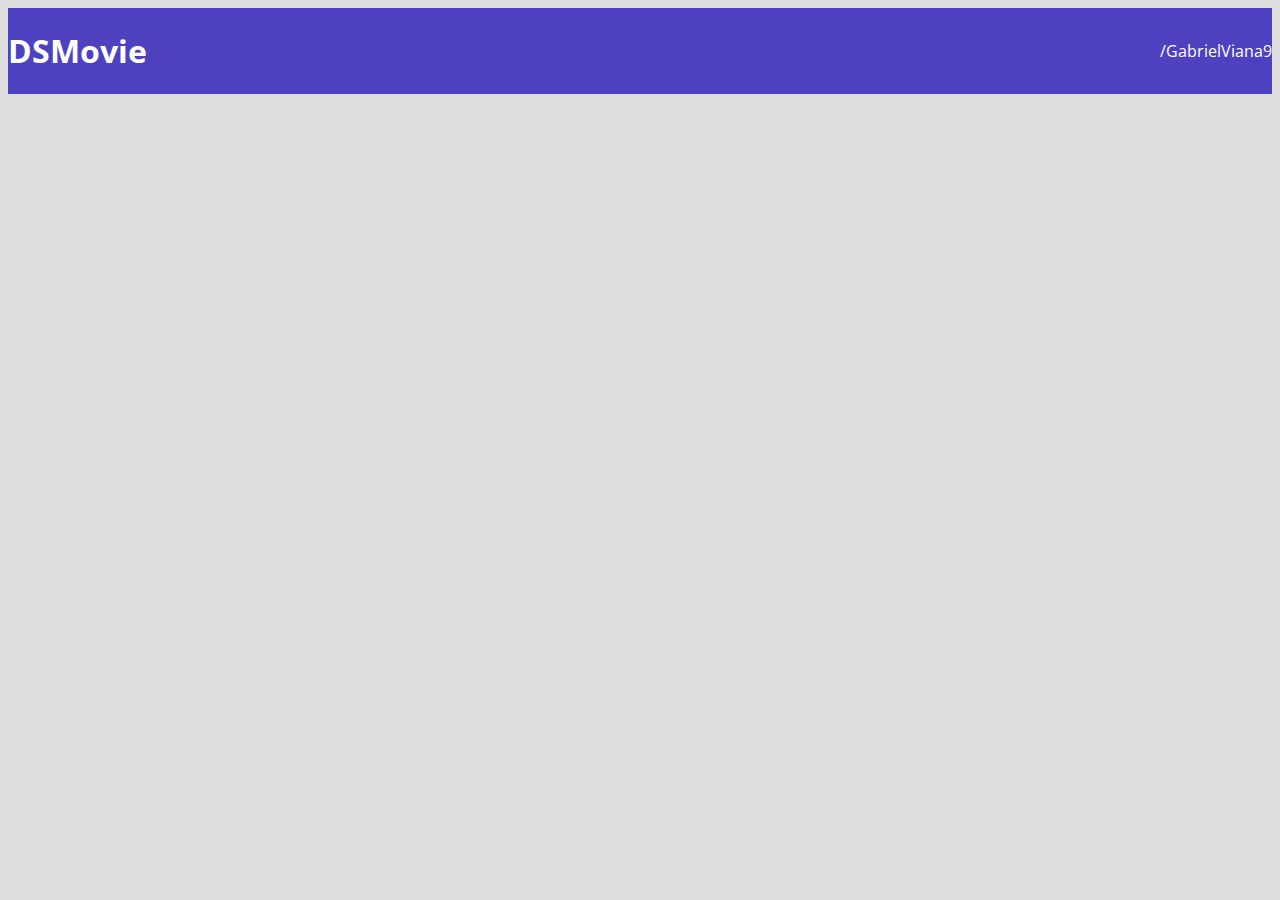
==== index.html @ 5b1299cb "Barra superior part. 1" ====
<!DOCTYPE html>
<html lang="en">
<head>
    <meta charset="UTF-8">
    <meta http-equiv="X-UA-Compatible" content="IE=edge">
    <meta name="viewport" content="width=device-width, initial-scale=1.0">

    <title>Projeto DSMovie</title>

    <link href="https://cdn.jsdelivr.net/npm/bootstrap@5.1.3/dist/css/bootstrap.min.css" rel="stylesheet" integrity="sha384-1BmE4kWBq78iYhFldvKuhfTAU6auU8tT94WrHftjDbrCEXSU1oBoqyl2QvZ6jIW3" crossorigin="anonymous">

    <link rel="stylesheet" href="css/styles.css">

</head>

<body>
    <header> 
        <nav class="container">
            <h1>DSMovie</h1>
            <a href="https://github.com/GabrielViana9">/GabrielViana9</a>
        </nav>
    </header>
</body>

</html>
---- css/styles.css ----
@import url('https://fonts.googleapis.com/css2?family=Open+Sans:wght@400;700&display=swap');

* {
    box-sizing: border-box;
    font-family: "Open Sans", sans-serif;
}

html, body {
    background-color: #DDD;
}

header {
    background-color: #4D41C0;
    color: white;
}

nav {
    display: flex;
    align-items: center;
    justify-content: space-between;
}

a, a:hover {
    text-decoration: none;
    color: unset;
}
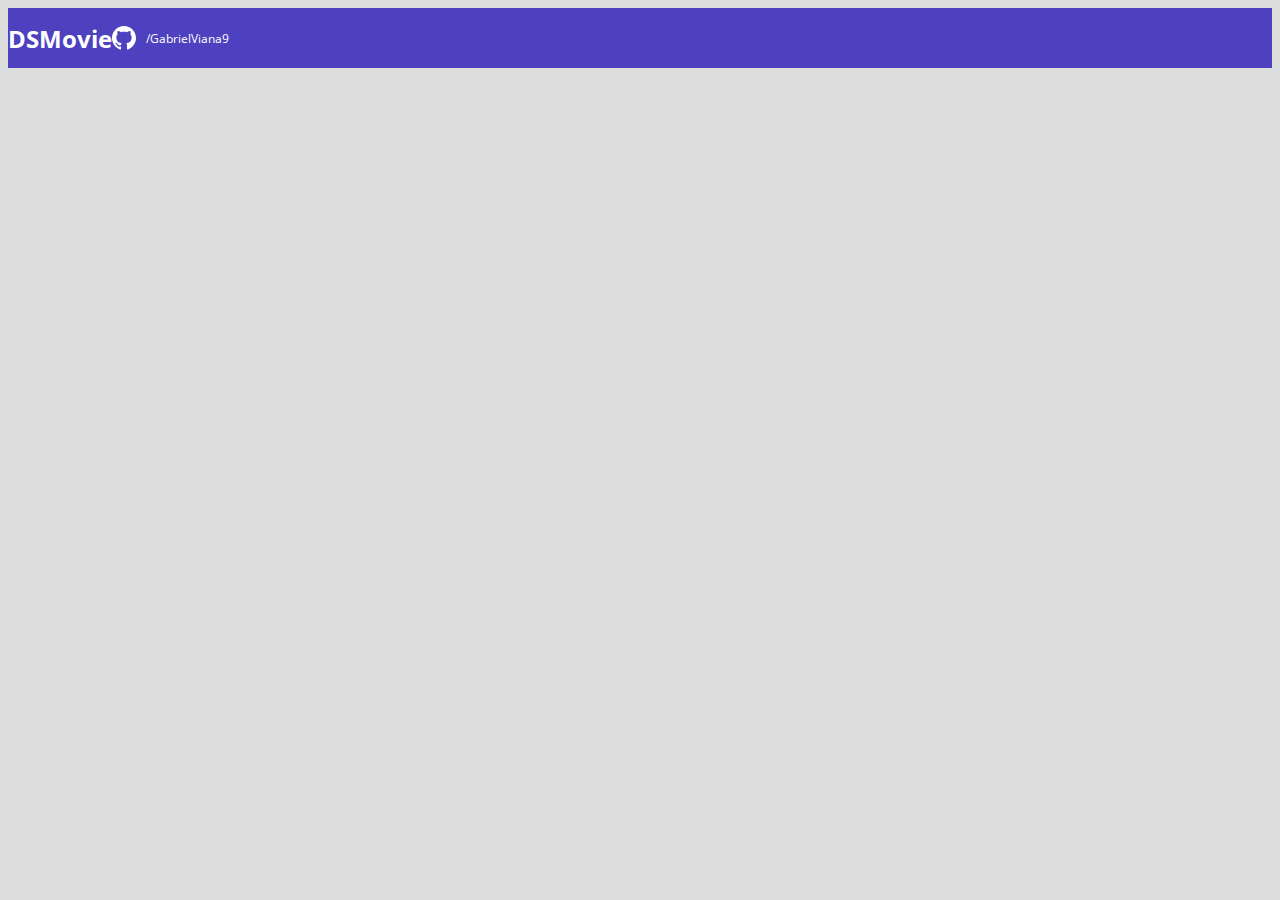
==== commit 288320b2: "Barra Superior part.2" ====
--- a/index.html
+++ b/index.html
@@ -17,7 +17,12 @@
     <header> 
         <nav class="container">
             <h1>DSMovie</h1>
+            
+            <div class="dsmovie-contact-container">
+            <img src="img/github.svg" alt="Github">
             <a href="https://github.com/GabrielViana9">/GabrielViana9</a>
+            </div>
+
         </nav>
     </header>
 </body>
--- a/css/styles.css
+++ b/css/styles.css
@@ -1,17 +1,30 @@
 @import url('https://fonts.googleapis.com/css2?family=Open+Sans:wght@400;700&display=swap');
+
+:root {
+    --bg-gray: #ddd;
+    --color-primary: #4D41C0;
+    --white: #fff;
+}
 
 * {
     box-sizing: border-box;
     font-family: "Open Sans", sans-serif;
 }
 
+h1, h2, h3, h4, h5, h6 {
+    margin: 0;
+}
+
 html, body {
-    background-color: #DDD;
+    background-color: var(--bg-gray);
 }
 
 header {
-    background-color: #4D41C0;
-    color: white;
+    background-color: var(--color-primary);
+    color: var(--white);
+    height: 60px;
+    display: flex;
+    align-items: center;
 }
 
 nav {
@@ -20,7 +33,26 @@
     justify-content: space-between;
 }
 
+nav h1 {
+    font-size: 24px;
+    font-weight: 700;
+}
+
+nav a {
+    font-size: 12px;
+    font-weight: 400;
+}
+
 a, a:hover {
     text-decoration: none;
     color: unset;
+}
+
+.dsmovie-contact-container {
+    display: flex;
+    align-items: center;
+}
+
+.dsmovie-contact-container img {
+    margin-right: 10px;
 }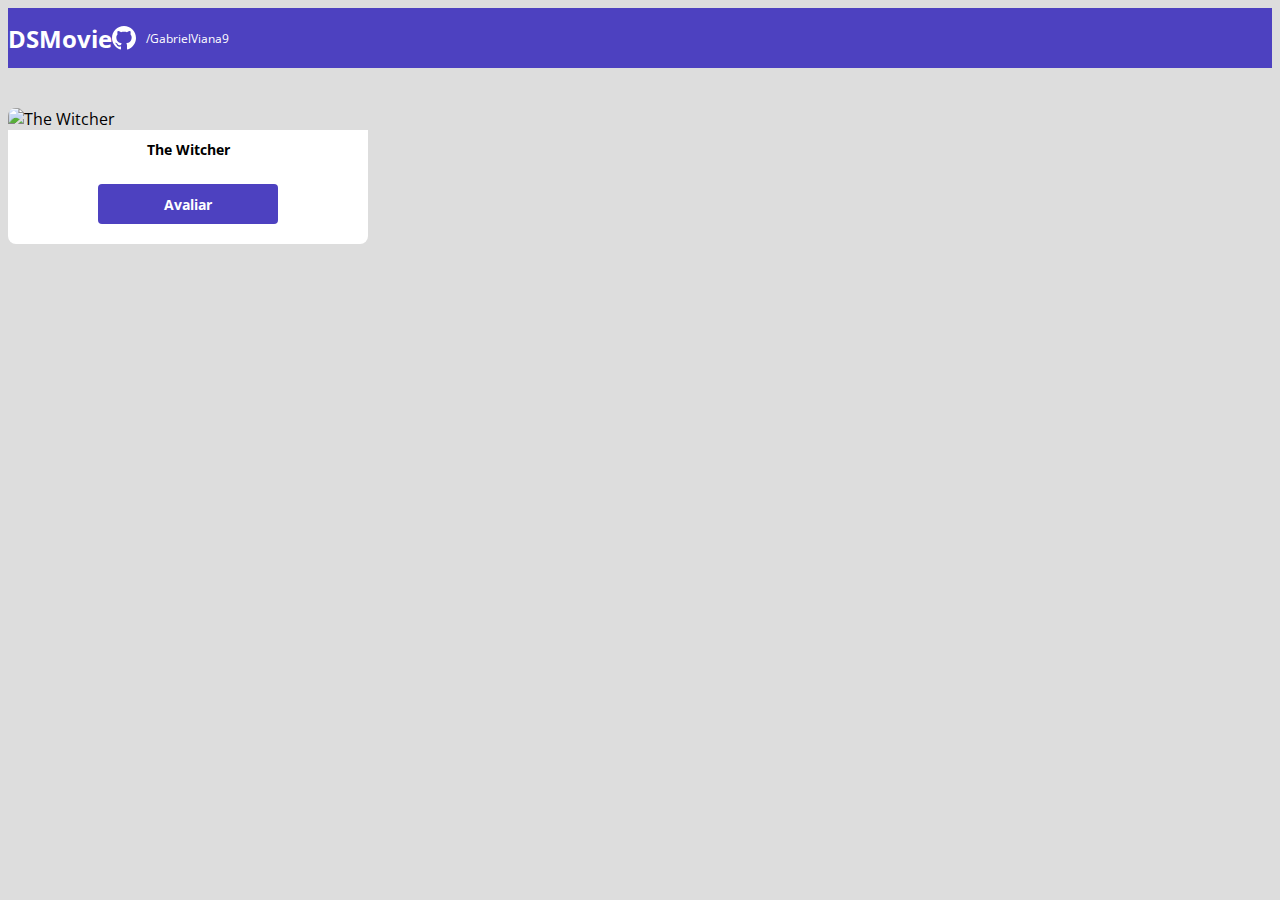
==== commit 17bb59d8: "card de filme" ====
--- a/index.html
+++ b/index.html
@@ -25,6 +25,28 @@
 
         </nav>
     </header>
+
+    <main>
+
+        <section id="dsmovie-card-list" class="container">
+
+            <div class="dsmovie-card">
+               
+                <img src="https://www.themoviedb.org/t/p/w533_and_h300_bestv2/jBJWaqoSCiARWtfV0GlqHrcdidd.jpg" alt="The Witcher">
+                
+                <div class="dsmovie-card-description">
+
+                    <h3>The Witcher</h3>
+                    <a class="dsmovie-btn" href="form.html">Avaliar</a>
+
+                </div>
+
+            </div>
+
+        </section>
+
+    </main>
+
 </body>
 
 </html>--- a/css/styles.css
+++ b/css/styles.css
@@ -2,6 +2,7 @@
 
 :root {
     --bg-gray: #ddd;
+    --text-gray: #4a4a4a;
     --color-primary: #4D41C0;
     --white: #fff;
 }
@@ -55,4 +56,47 @@
 
 .dsmovie-contact-container img {
     margin-right: 10px;
+}
+
+#dsmovie-card-list {
+    padding: 40px 0;
+}
+
+.dsmovie-card {
+    width: 360px;
+    height: 400px;
+}
+
+.dsmovie-card img {
+    width: 100%;
+    border-radius: 8px 8px 0 0;
+}
+
+.dsmovie-card-description {
+    padding: 10px 0px 20px 0px;
+    display: flex;
+    flex-direction: column;
+    align-items: center;
+    background-color: var(--white);
+    border-radius: 0 0 8px 8px;
+}
+
+.dsmovie-card-description h3 {
+    font-size: 14px;
+    font-weight: 700;
+    margin-bottom: 25px;
+}
+
+.dsmovie-btn, .dsmovie-btn:hover {
+    width: 180px;
+    height: 40px;
+    background-color: var(--color-primary);
+    color: var(--white);
+    text-align: center;
+    font-size: 14px;
+    font-weight: 700;
+    display: flex;
+    align-items: center;
+    justify-content: center;
+    border-radius: 4px;
 }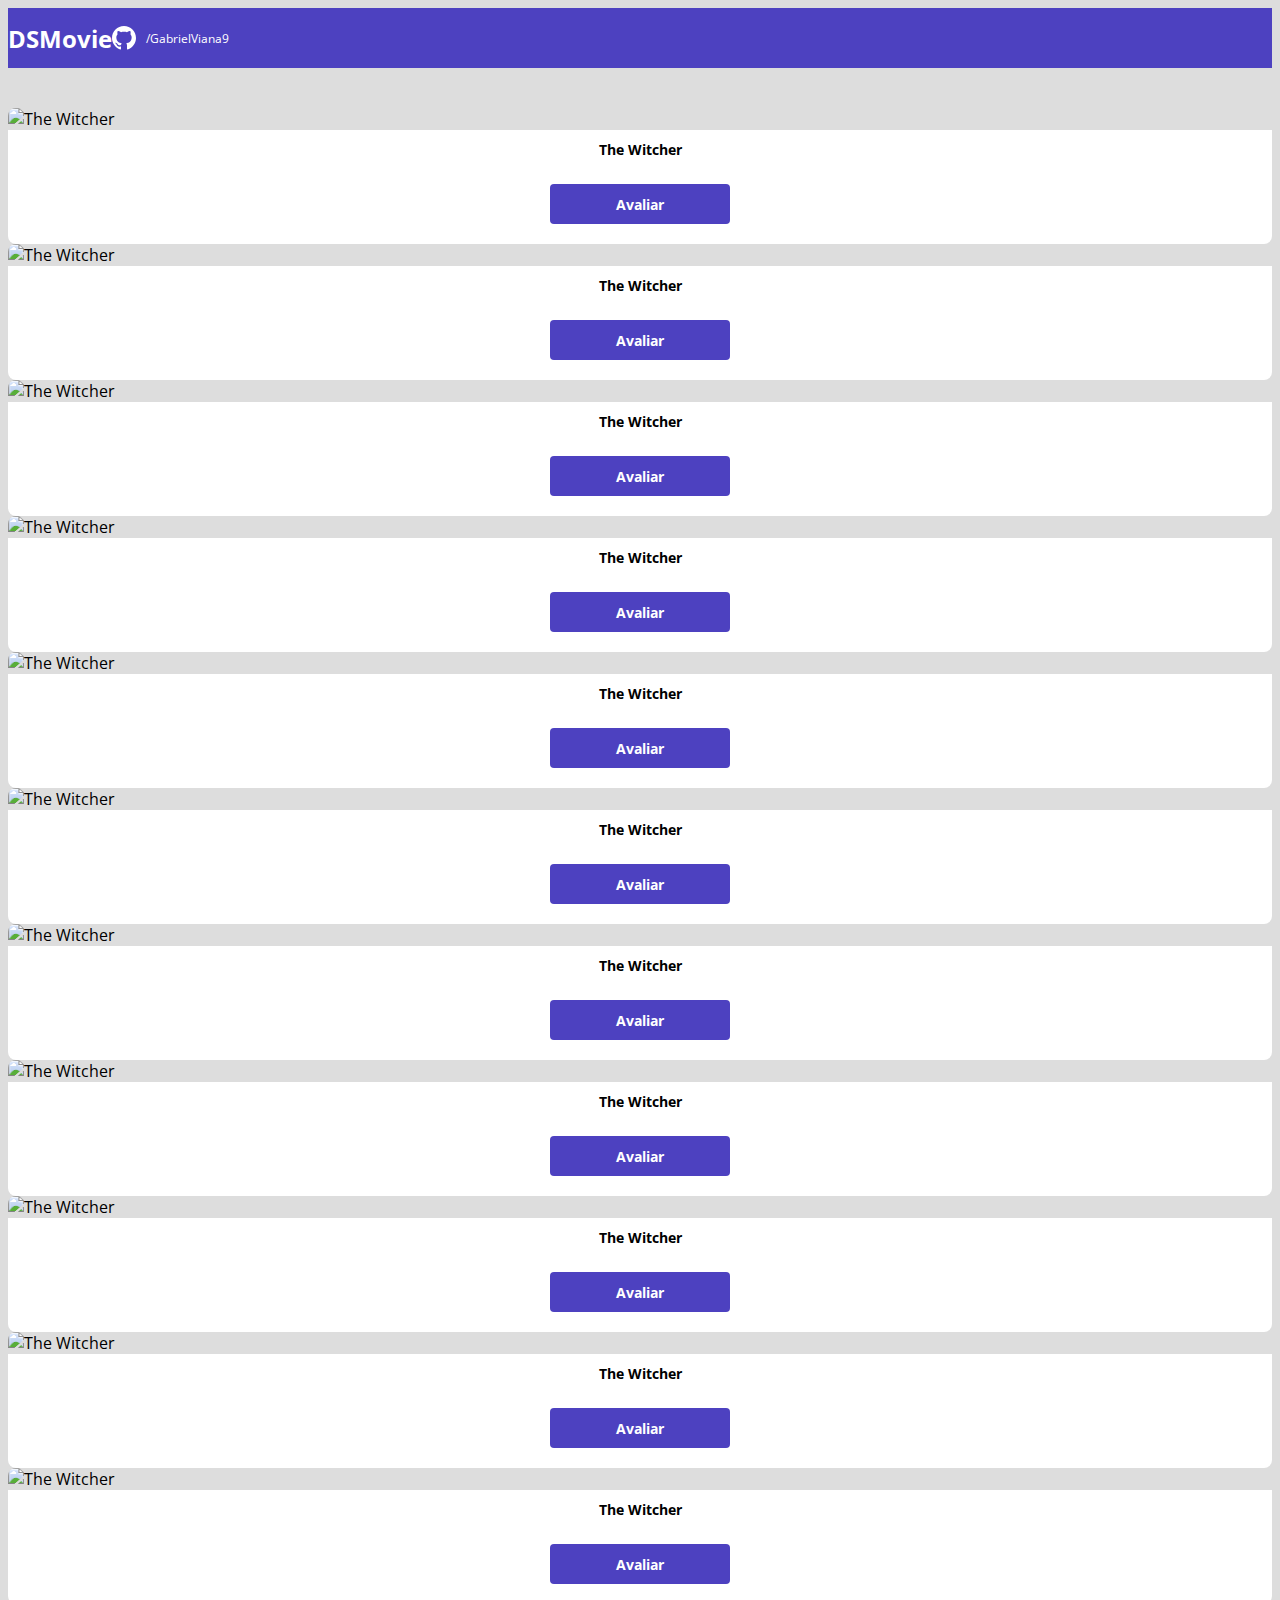
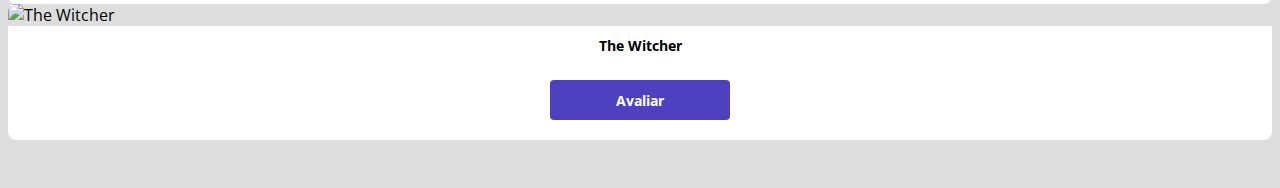
==== commit 868183fa: "listagem de filmes" ====
--- a/index.html
+++ b/index.html
@@ -30,17 +30,128 @@
 
         <section id="dsmovie-card-list" class="container">
 
-            <div class="dsmovie-card">
-               
-                <img src="https://www.themoviedb.org/t/p/w533_and_h300_bestv2/jBJWaqoSCiARWtfV0GlqHrcdidd.jpg" alt="The Witcher">
-                
-                <div class="dsmovie-card-description">
+            <div class="row">
 
-                    <h3>The Witcher</h3>
-                    <a class="dsmovie-btn" href="form.html">Avaliar</a>
-
+                <div class="col-sm-6 col-lg-4 col-xl-3 mb-3">
+                    <div class="dsmovie-card"> 
+                    <img src="https://www.themoviedb.org/t/p/w533_and_h300_bestv2/jBJWaqoSCiARWtfV0GlqHrcdidd.jpg" alt="The Witcher">
+                      <div class="dsmovie-card-description">
+                         <h3>The Witcher</h3>
+                         <a class="dsmovie-btn" href="form.html">Avaliar</a>
+                       </div>
+                    </div>
                 </div>
 
+                <div class="col-sm-6 col-lg-4 col-xl-3 mb-3">
+                    <div class="dsmovie-card"> 
+                    <img src="https://www.themoviedb.org/t/p/w533_and_h300_bestv2/jBJWaqoSCiARWtfV0GlqHrcdidd.jpg" alt="The Witcher">
+                      <div class="dsmovie-card-description">
+                         <h3>The Witcher</h3>
+                         <a class="dsmovie-btn" href="form.html">Avaliar</a>
+                       </div>
+                    </div>
+                </div>
+
+                <div class="col-sm-6 col-lg-4 col-xl-3 mb-3">
+                    <div class="dsmovie-card"> 
+                    <img src="https://www.themoviedb.org/t/p/w533_and_h300_bestv2/jBJWaqoSCiARWtfV0GlqHrcdidd.jpg" alt="The Witcher">
+                      <div class="dsmovie-card-description">
+                         <h3>The Witcher</h3>
+                         <a class="dsmovie-btn" href="form.html">Avaliar</a>
+                       </div>
+                    </div>
+                </div>
+
+                <div class="col-sm-6 col-lg-4 col-xl-3 mb-3">
+                    <div class="dsmovie-card"> 
+                    <img src="https://www.themoviedb.org/t/p/w533_and_h300_bestv2/jBJWaqoSCiARWtfV0GlqHrcdidd.jpg" alt="The Witcher">
+                      <div class="dsmovie-card-description">
+                         <h3>The Witcher</h3>
+                         <a class="dsmovie-btn" href="form.html">Avaliar</a>
+                       </div>
+                    </div>
+                </div>
+
+                <div class="col-sm-6 col-lg-4 col-xl-3 mb-3">
+                    <div class="dsmovie-card"> 
+                    <img src="https://www.themoviedb.org/t/p/w533_and_h300_bestv2/jBJWaqoSCiARWtfV0GlqHrcdidd.jpg" alt="The Witcher">
+                      <div class="dsmovie-card-description">
+                         <h3>The Witcher</h3>
+                         <a class="dsmovie-btn" href="form.html">Avaliar</a>
+                       </div>
+                    </div>
+                </div>
+
+                <div class="col-sm-6 col-lg-4 col-xl-3 mb-3">
+                    <div class="dsmovie-card"> 
+                    <img src="https://www.themoviedb.org/t/p/w533_and_h300_bestv2/jBJWaqoSCiARWtfV0GlqHrcdidd.jpg" alt="The Witcher">
+                      <div class="dsmovie-card-description">
+                         <h3>The Witcher</h3>
+                         <a class="dsmovie-btn" href="form.html">Avaliar</a>
+                       </div>
+                    </div>
+                </div>
+
+                <div class="col-sm-6 col-lg-4 col-xl-3 mb-3">
+                    <div class="dsmovie-card"> 
+                    <img src="https://www.themoviedb.org/t/p/w533_and_h300_bestv2/jBJWaqoSCiARWtfV0GlqHrcdidd.jpg" alt="The Witcher">
+                      <div class="dsmovie-card-description">
+                         <h3>The Witcher</h3>
+                         <a class="dsmovie-btn" href="form.html">Avaliar</a>
+                       </div>
+                    </div>
+                </div>
+
+                <div class="col-sm-6 col-lg-4 col-xl-3 mb-3">
+                    <div class="dsmovie-card"> 
+                    <img src="https://www.themoviedb.org/t/p/w533_and_h300_bestv2/jBJWaqoSCiARWtfV0GlqHrcdidd.jpg" alt="The Witcher">
+                      <div class="dsmovie-card-description">
+                         <h3>The Witcher</h3>
+                         <a class="dsmovie-btn" href="form.html">Avaliar</a>
+                       </div>
+                    </div>
+                </div>
+
+                <div class="col-sm-6 col-lg-4 col-xl-3 mb-3">
+                    <div class="dsmovie-card"> 
+                    <img src="https://www.themoviedb.org/t/p/w533_and_h300_bestv2/jBJWaqoSCiARWtfV0GlqHrcdidd.jpg" alt="The Witcher">
+                      <div class="dsmovie-card-description">
+                         <h3>The Witcher</h3>
+                         <a class="dsmovie-btn" href="form.html">Avaliar</a>
+                       </div>
+                    </div>
+                </div>
+
+                <div class="col-sm-6 col-lg-4 col-xl-3 mb-3">
+                    <div class="dsmovie-card"> 
+                    <img src="https://www.themoviedb.org/t/p/w533_and_h300_bestv2/jBJWaqoSCiARWtfV0GlqHrcdidd.jpg" alt="The Witcher">
+                      <div class="dsmovie-card-description">
+                         <h3>The Witcher</h3>
+                         <a class="dsmovie-btn" href="form.html">Avaliar</a>
+                       </div>
+                    </div>
+                </div>
+
+                <div class="col-sm-6 col-lg-4 col-xl-3 mb-3">
+                    <div class="dsmovie-card"> 
+                    <img src="https://www.themoviedb.org/t/p/w533_and_h300_bestv2/jBJWaqoSCiARWtfV0GlqHrcdidd.jpg" alt="The Witcher">
+                      <div class="dsmovie-card-description">
+                         <h3>The Witcher</h3>
+                         <a class="dsmovie-btn" href="form.html">Avaliar</a>
+                       </div>
+                    </div>
+                </div>
+
+                <div class="col-sm-6 col-lg-4 col-xl-3 mb-3">
+                    <div class="dsmovie-card"> 
+                    <img src="https://www.themoviedb.org/t/p/w533_and_h300_bestv2/jBJWaqoSCiARWtfV0GlqHrcdidd.jpg" alt="The Witcher">
+                      <div class="dsmovie-card-description">
+                         <h3>The Witcher</h3>
+                         <a class="dsmovie-btn" href="form.html">Avaliar</a>
+                       </div>
+                    </div>
+                </div>
+           
             </div>
 
         </section>
--- a/css/styles.css
+++ b/css/styles.css
@@ -63,8 +63,7 @@
 }
 
 .dsmovie-card {
-    width: 360px;
-    height: 400px;
+    width: 100%;
 }
 
 .dsmovie-card img {
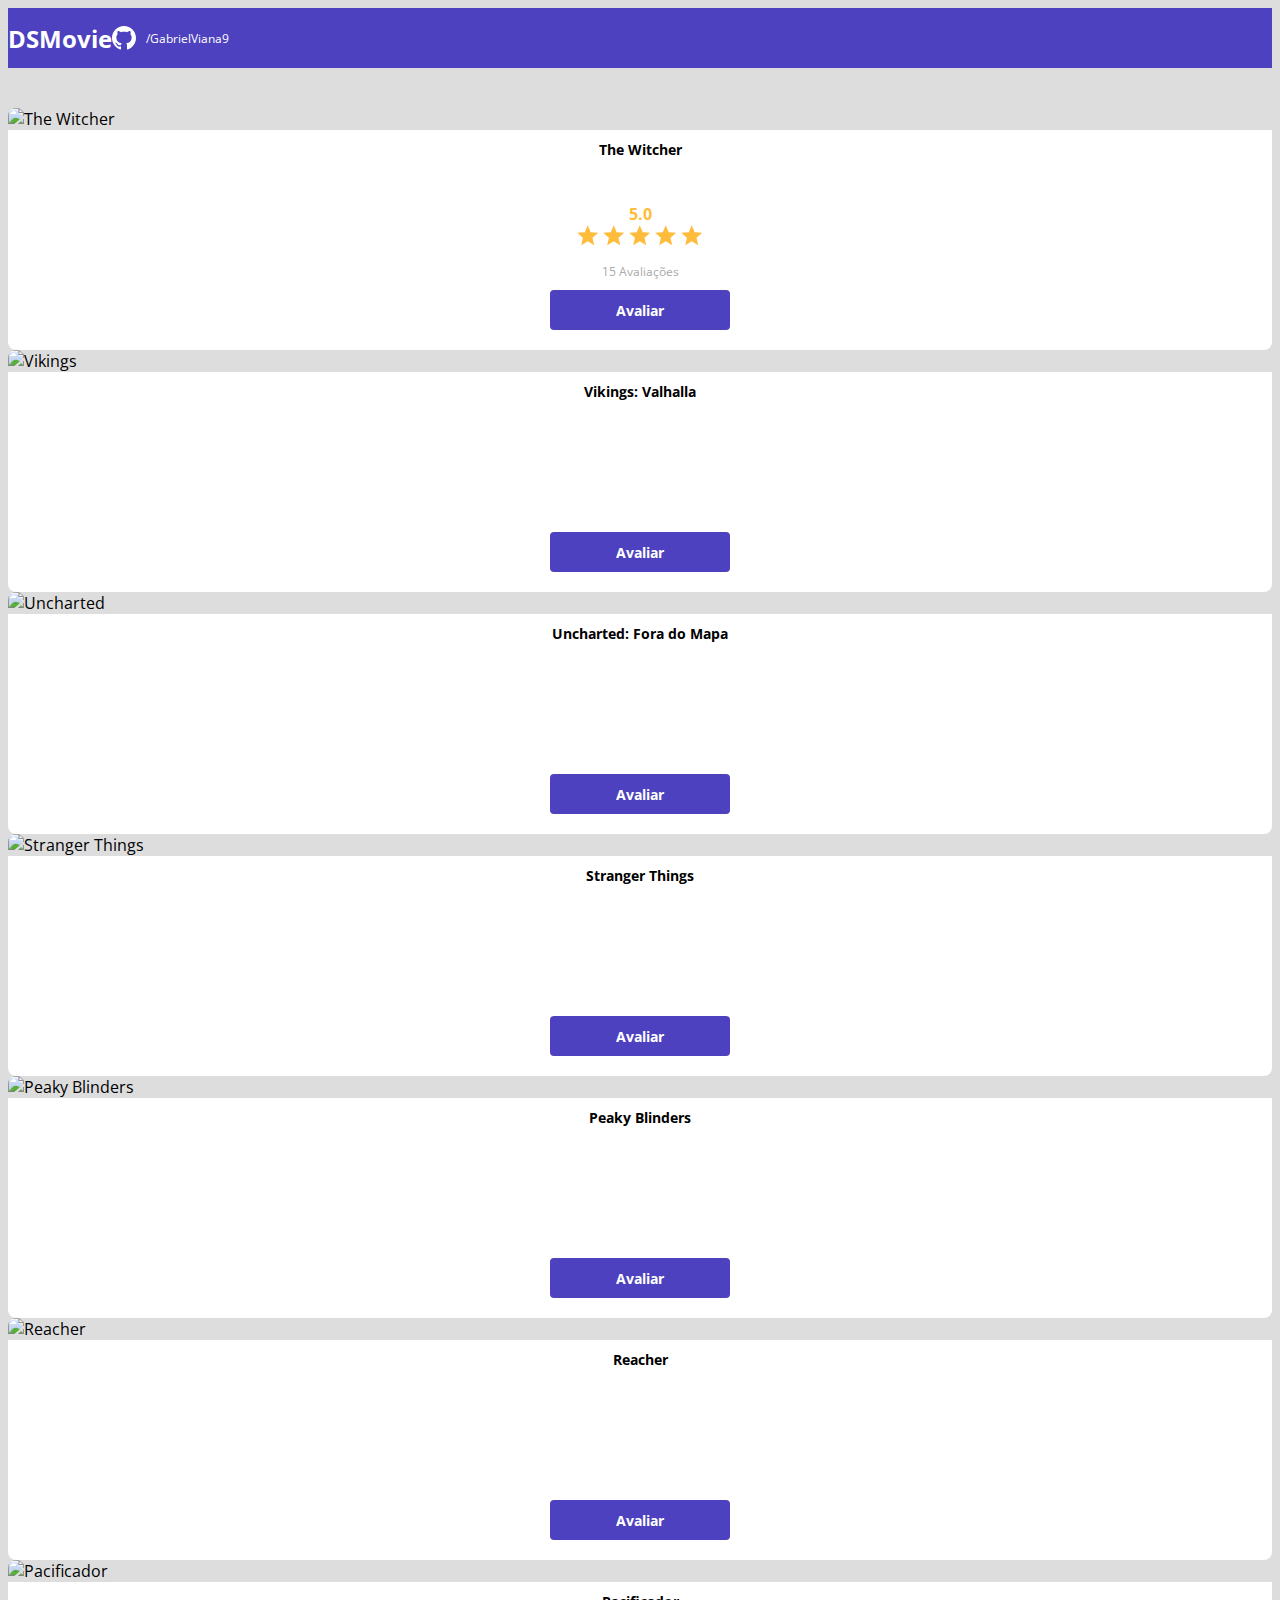
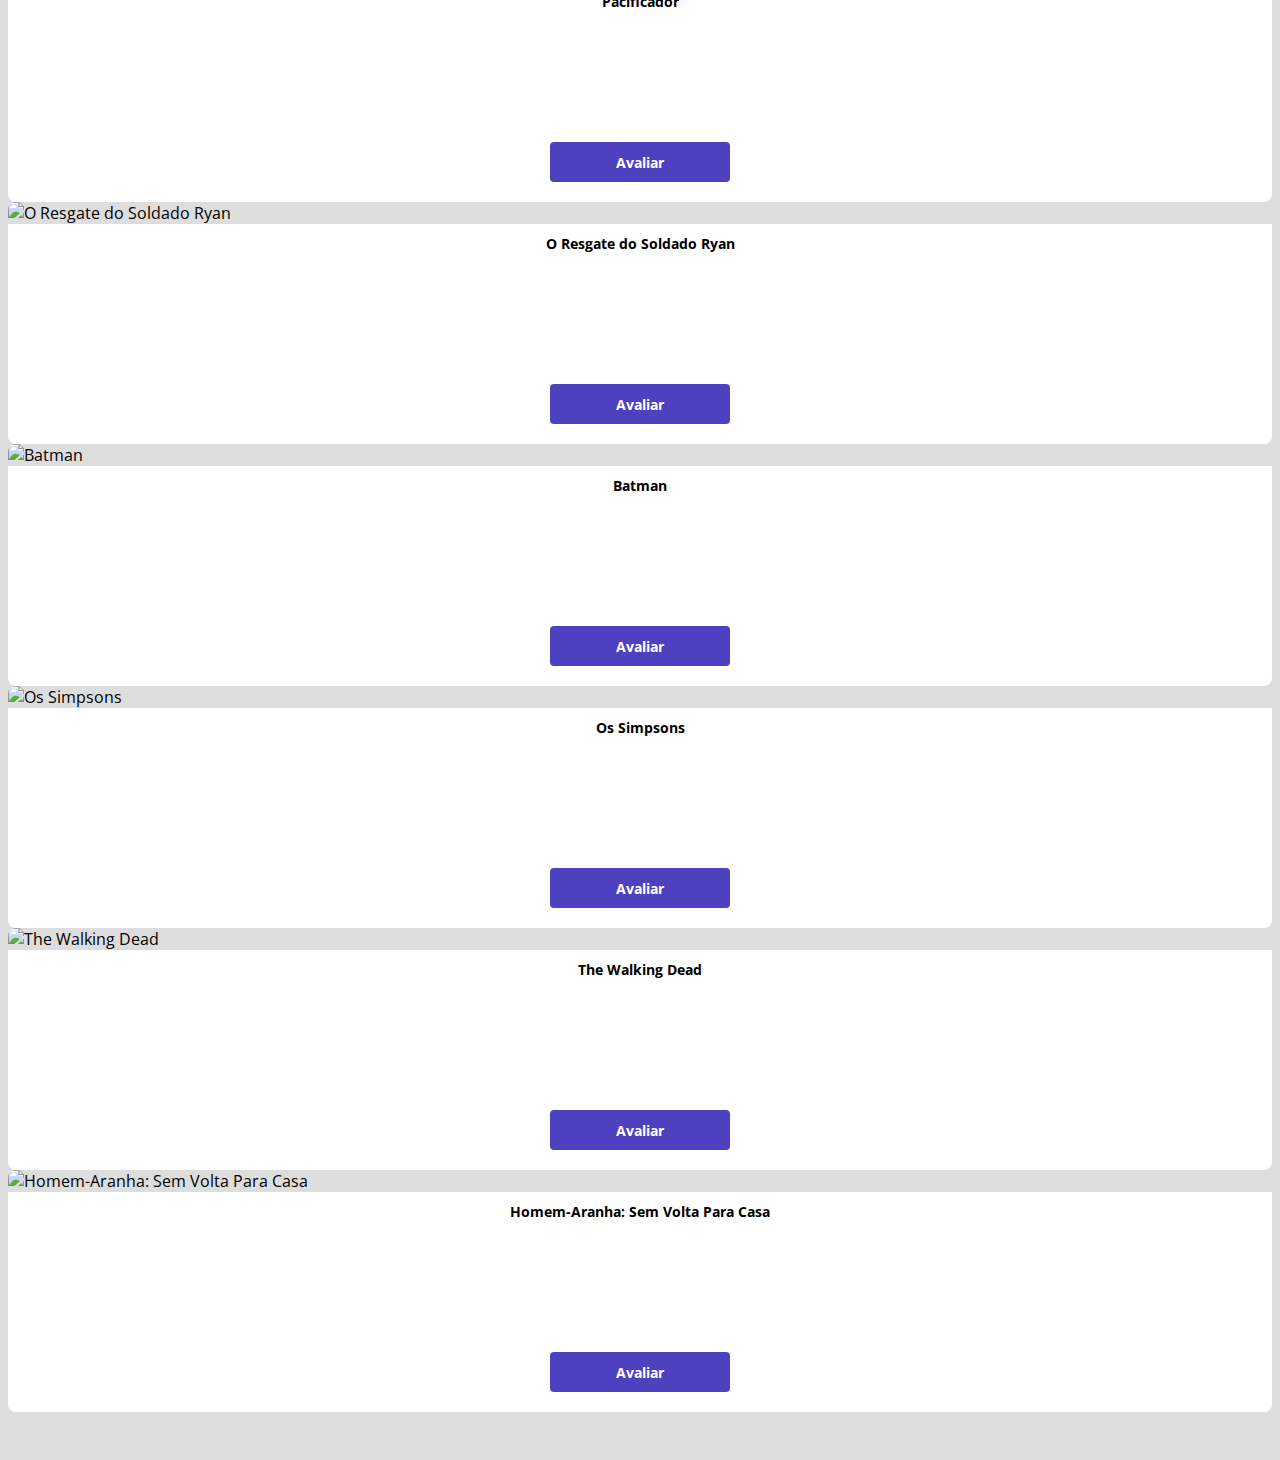
==== commit aecaf907: "Avaliação com estrelas" ====
--- a/index.html
+++ b/index.html
@@ -34,9 +34,30 @@
 
                 <div class="col-sm-6 col-lg-4 col-xl-3 mb-3">
                     <div class="dsmovie-card"> 
-                    <img src="https://www.themoviedb.org/t/p/w533_and_h300_bestv2/jBJWaqoSCiARWtfV0GlqHrcdidd.jpg" alt="The Witcher">
+                      <img src="https://www.themoviedb.org/t/p/w533_and_h300_bestv2/jBJWaqoSCiARWtfV0GlqHrcdidd.jpg" alt="The Witcher">
                       <div class="dsmovie-card-description">
                          <h3>The Witcher</h3>
+                           <div class="dsmovie-card-description-bottom">
+                            <h4>5.0</h4>
+                            <div>
+                              <img src="img/star-full.svg" alt="star">
+                              <img src="img/star-full.svg" alt="star">
+                              <img src="img/star-full.svg" alt="star">
+                              <img src="img/star-full.svg" alt="star">
+                              <img src="img/star-full.svg" alt="star">
+                            </div>
+                            <p>15 Avaliações</p>
+                           <a class="dsmovie-btn" href="form.html">Avaliar</a>
+                           </div>
+                       </div>
+                    </div>
+                </div>
+
+                <div class="col-sm-6 col-lg-4 col-xl-3 mb-3">
+                    <div class="dsmovie-card"> 
+                    <img src="https://www.themoviedb.org/t/p/w533_and_h300_bestv2/k47JEUTQsSMN532HRg6RCzZKBdB.jpg" alt="Vikings">
+                      <div class="dsmovie-card-description">
+                         <h3>Vikings: Valhalla</h3>
                          <a class="dsmovie-btn" href="form.html">Avaliar</a>
                        </div>
                     </div>
@@ -44,9 +65,9 @@
 
                 <div class="col-sm-6 col-lg-4 col-xl-3 mb-3">
                     <div class="dsmovie-card"> 
-                    <img src="https://www.themoviedb.org/t/p/w533_and_h300_bestv2/jBJWaqoSCiARWtfV0GlqHrcdidd.jpg" alt="The Witcher">
+                    <img src="https://www.themoviedb.org/t/p/w533_and_h300_bestv2/cTTggc927lEPCMsWUsdugSj6wAY.jpg" alt="Uncharted">
                       <div class="dsmovie-card-description">
-                         <h3>The Witcher</h3>
+                         <h3>Uncharted: Fora do Mapa</h3>
                          <a class="dsmovie-btn" href="form.html">Avaliar</a>
                        </div>
                     </div>
@@ -54,9 +75,9 @@
 
                 <div class="col-sm-6 col-lg-4 col-xl-3 mb-3">
                     <div class="dsmovie-card"> 
-                    <img src="https://www.themoviedb.org/t/p/w533_and_h300_bestv2/jBJWaqoSCiARWtfV0GlqHrcdidd.jpg" alt="The Witcher">
+                    <img src="https://www.themoviedb.org/t/p/w533_and_h300_bestv2/x93QzAgtHeRGgfK51Jh6URClBG8.jpg" alt="Stranger Things">
                       <div class="dsmovie-card-description">
-                         <h3>The Witcher</h3>
+                         <h3>Stranger Things</h3>
                          <a class="dsmovie-btn" href="form.html">Avaliar</a>
                        </div>
                     </div>
@@ -64,9 +85,9 @@
 
                 <div class="col-sm-6 col-lg-4 col-xl-3 mb-3">
                     <div class="dsmovie-card"> 
-                    <img src="https://www.themoviedb.org/t/p/w533_and_h300_bestv2/jBJWaqoSCiARWtfV0GlqHrcdidd.jpg" alt="The Witcher">
+                    <img src="https://www.themoviedb.org/t/p/w533_and_h300_bestv2/wiE9doxiLwq3WCGamDIOb2PqBqc.jpg" alt="Peaky Blinders">
                       <div class="dsmovie-card-description">
-                         <h3>The Witcher</h3>
+                         <h3>Peaky Blinders</h3>
                          <a class="dsmovie-btn" href="form.html">Avaliar</a>
                        </div>
                     </div>
@@ -74,9 +95,9 @@
 
                 <div class="col-sm-6 col-lg-4 col-xl-3 mb-3">
                     <div class="dsmovie-card"> 
-                    <img src="https://www.themoviedb.org/t/p/w533_and_h300_bestv2/jBJWaqoSCiARWtfV0GlqHrcdidd.jpg" alt="The Witcher">
+                    <img src="https://www.themoviedb.org/t/p/w533_and_h300_bestv2/wrhLyiY7ksW0fQCqNpa52qiOAH8.jpg" alt="Reacher">
                       <div class="dsmovie-card-description">
-                         <h3>The Witcher</h3>
+                         <h3>Reacher</h3>
                          <a class="dsmovie-btn" href="form.html">Avaliar</a>
                        </div>
                     </div>
@@ -84,9 +105,9 @@
 
                 <div class="col-sm-6 col-lg-4 col-xl-3 mb-3">
                     <div class="dsmovie-card"> 
-                    <img src="https://www.themoviedb.org/t/p/w533_and_h300_bestv2/jBJWaqoSCiARWtfV0GlqHrcdidd.jpg" alt="The Witcher">
+                    <img src="https://www.themoviedb.org/t/p/w533_and_h300_bestv2/ctxm191q5o3axFzQsvNPlbKoSYv.jpg" alt="Pacificador">
                       <div class="dsmovie-card-description">
-                         <h3>The Witcher</h3>
+                         <h3>Pacificador</h3>
                          <a class="dsmovie-btn" href="form.html">Avaliar</a>
                        </div>
                     </div>
@@ -94,9 +115,9 @@
 
                 <div class="col-sm-6 col-lg-4 col-xl-3 mb-3">
                     <div class="dsmovie-card"> 
-                    <img src="https://www.themoviedb.org/t/p/w533_and_h300_bestv2/jBJWaqoSCiARWtfV0GlqHrcdidd.jpg" alt="The Witcher">
+                    <img src="https://www.themoviedb.org/t/p/w533_and_h300_bestv2/hjQp148VjWF4KjzhsD90OCMr11h.jpg" alt="O Resgate do Soldado Ryan">
                       <div class="dsmovie-card-description">
-                         <h3>The Witcher</h3>
+                         <h3>O Resgate do Soldado Ryan</h3>
                          <a class="dsmovie-btn" href="form.html">Avaliar</a>
                        </div>
                     </div>
@@ -104,9 +125,9 @@
 
                 <div class="col-sm-6 col-lg-4 col-xl-3 mb-3">
                     <div class="dsmovie-card"> 
-                    <img src="https://www.themoviedb.org/t/p/w533_and_h300_bestv2/jBJWaqoSCiARWtfV0GlqHrcdidd.jpg" alt="The Witcher">
+                    <img src="https://www.themoviedb.org/t/p/w533_and_h300_bestv2/5P8SmMzSNYikXpxil6BYzJ16611.jpg" alt="Batman">
                       <div class="dsmovie-card-description">
-                         <h3>The Witcher</h3>
+                         <h3>Batman</h3>
                          <a class="dsmovie-btn" href="form.html">Avaliar</a>
                        </div>
                     </div>
@@ -114,9 +135,9 @@
 
                 <div class="col-sm-6 col-lg-4 col-xl-3 mb-3">
                     <div class="dsmovie-card"> 
-                    <img src="https://www.themoviedb.org/t/p/w533_and_h300_bestv2/jBJWaqoSCiARWtfV0GlqHrcdidd.jpg" alt="The Witcher">
+                    <img src="https://www.themoviedb.org/t/p/w533_and_h300_bestv2/hpU2cHC9tk90hswCFEpf5AtbqoL.jpg" alt="Os Simpsons">
                       <div class="dsmovie-card-description">
-                         <h3>The Witcher</h3>
+                         <h3>Os Simpsons</h3>
                          <a class="dsmovie-btn" href="form.html">Avaliar</a>
                        </div>
                     </div>
@@ -124,9 +145,9 @@
 
                 <div class="col-sm-6 col-lg-4 col-xl-3 mb-3">
                     <div class="dsmovie-card"> 
-                    <img src="https://www.themoviedb.org/t/p/w533_and_h300_bestv2/jBJWaqoSCiARWtfV0GlqHrcdidd.jpg" alt="The Witcher">
+                    <img src="https://www.themoviedb.org/t/p/w533_and_h300_bestv2/uro2Khv7JxlzXtLb8tCIbRhkb9E.jpg" alt="The Walking Dead">
                       <div class="dsmovie-card-description">
-                         <h3>The Witcher</h3>
+                         <h3>The Walking Dead</h3>
                          <a class="dsmovie-btn" href="form.html">Avaliar</a>
                        </div>
                     </div>
@@ -134,26 +155,16 @@
 
                 <div class="col-sm-6 col-lg-4 col-xl-3 mb-3">
                     <div class="dsmovie-card"> 
-                    <img src="https://www.themoviedb.org/t/p/w533_and_h300_bestv2/jBJWaqoSCiARWtfV0GlqHrcdidd.jpg" alt="The Witcher">
+                    <img src="https://www.themoviedb.org/t/p/w533_and_h300_bestv2/iQFcwSGbZXMkeyKrxbPnwnRo5fl.jpg" alt="Homem-Aranha: Sem Volta Para Casa">
                       <div class="dsmovie-card-description">
-                         <h3>The Witcher</h3>
-                         <a class="dsmovie-btn" href="form.html">Avaliar</a>
-                       </div>
-                    </div>
-                </div>
-
-                <div class="col-sm-6 col-lg-4 col-xl-3 mb-3">
-                    <div class="dsmovie-card"> 
-                    <img src="https://www.themoviedb.org/t/p/w533_and_h300_bestv2/jBJWaqoSCiARWtfV0GlqHrcdidd.jpg" alt="The Witcher">
-                      <div class="dsmovie-card-description">
-                         <h3>The Witcher</h3>
+                         <h3>Homem-Aranha: Sem Volta Para Casa</h3>
                          <a class="dsmovie-btn" href="form.html">Avaliar</a>
                        </div>
                     </div>
                 </div>
            
             </div>
-
+            
         </section>
 
     </main>
--- a/css/styles.css
+++ b/css/styles.css
@@ -5,6 +5,8 @@
     --text-gray: #4a4a4a;
     --color-primary: #4D41C0;
     --white: #fff;
+    --text-light-gray: #AAAAAA;
+    --star-yellow: #FFBB3A;
 }
 
 * {
@@ -72,18 +74,44 @@
 }
 
 .dsmovie-card-description {
-    padding: 10px 0px 20px 0px;
+    padding: 10px 20px 20px 20px;
     display: flex;
     flex-direction: column;
     align-items: center;
     background-color: var(--white);
     border-radius: 0 0 8px 8px;
+    height: 220px;
+    justify-content: space-between;
 }
 
 .dsmovie-card-description h3 {
     font-size: 14px;
     font-weight: 700;
     margin-bottom: 25px;
+    text-align: center;
+}
+
+.dsmovie-card-description-bottom {
+    display: flex;
+    flex-direction: column;
+    align-items: center;
+}
+
+.dsmovie-card-description-bottom h4 {
+    font-size: 16px;
+    font-weight: 700;
+    color: var(--star-yellow);
+}
+
+.dsmovie-card-description-bottom img{
+    width: 22px;
+}
+
+.dsmovie-card-description-bottom p {
+    font-size: 12px;
+    font-weight: 400;
+    color: var(--text-light-gray);
+    margin-bottom: 10px;
 }
 
 .dsmovie-btn, .dsmovie-btn:hover {
@@ -98,4 +126,46 @@
     align-items: center;
     justify-content: center;
     border-radius: 4px;
+}
+
+
+.dsmovie-form-container {
+    padding: 40px 0;
+    max-width: 480px;
+}
+
+.dsmovie-form-description {
+    background-color: var(--white);
+    padding: 20px;
+    display: flex;
+    flex-direction: column;
+    align-items: center;
+    border-radius: 0 0 8px 8px;
+}
+
+.dsmovie-form {
+    width: 100%;
+}
+
+.dsmovie-form-description h3 {
+    font-size: 13px;
+    font-weight: 700;
+    margin-bottom: 20px;
+}
+
+.dsmovie-form-group {
+    margin-bottom: 20px;
+}
+
+.dsmovie-form-group label {
+    font-size: 12px;
+    color: var(--text-light-gray);
+}
+
+.dsmovie-form-btn-container {
+    height: 100px;
+    display: flex;
+    flex-direction: column;
+    align-items: center;
+    justify-content: space-between;
 }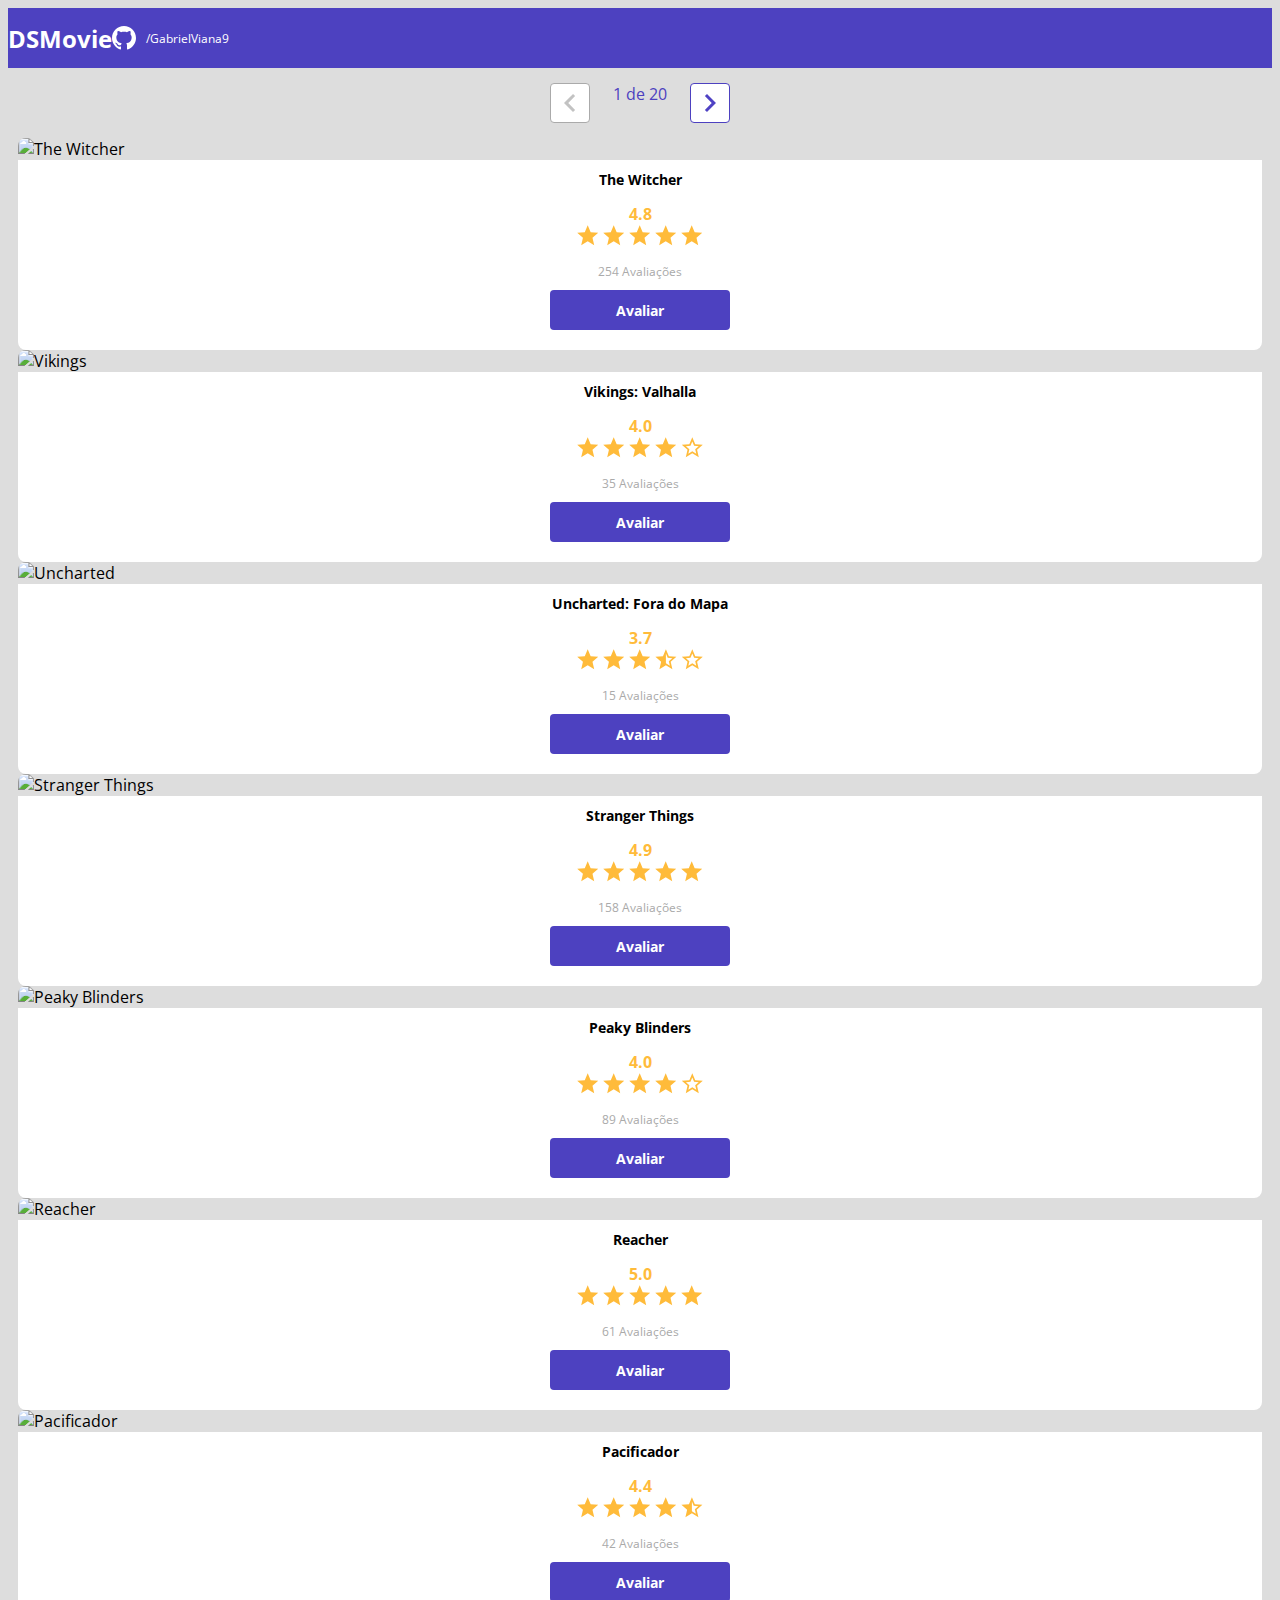
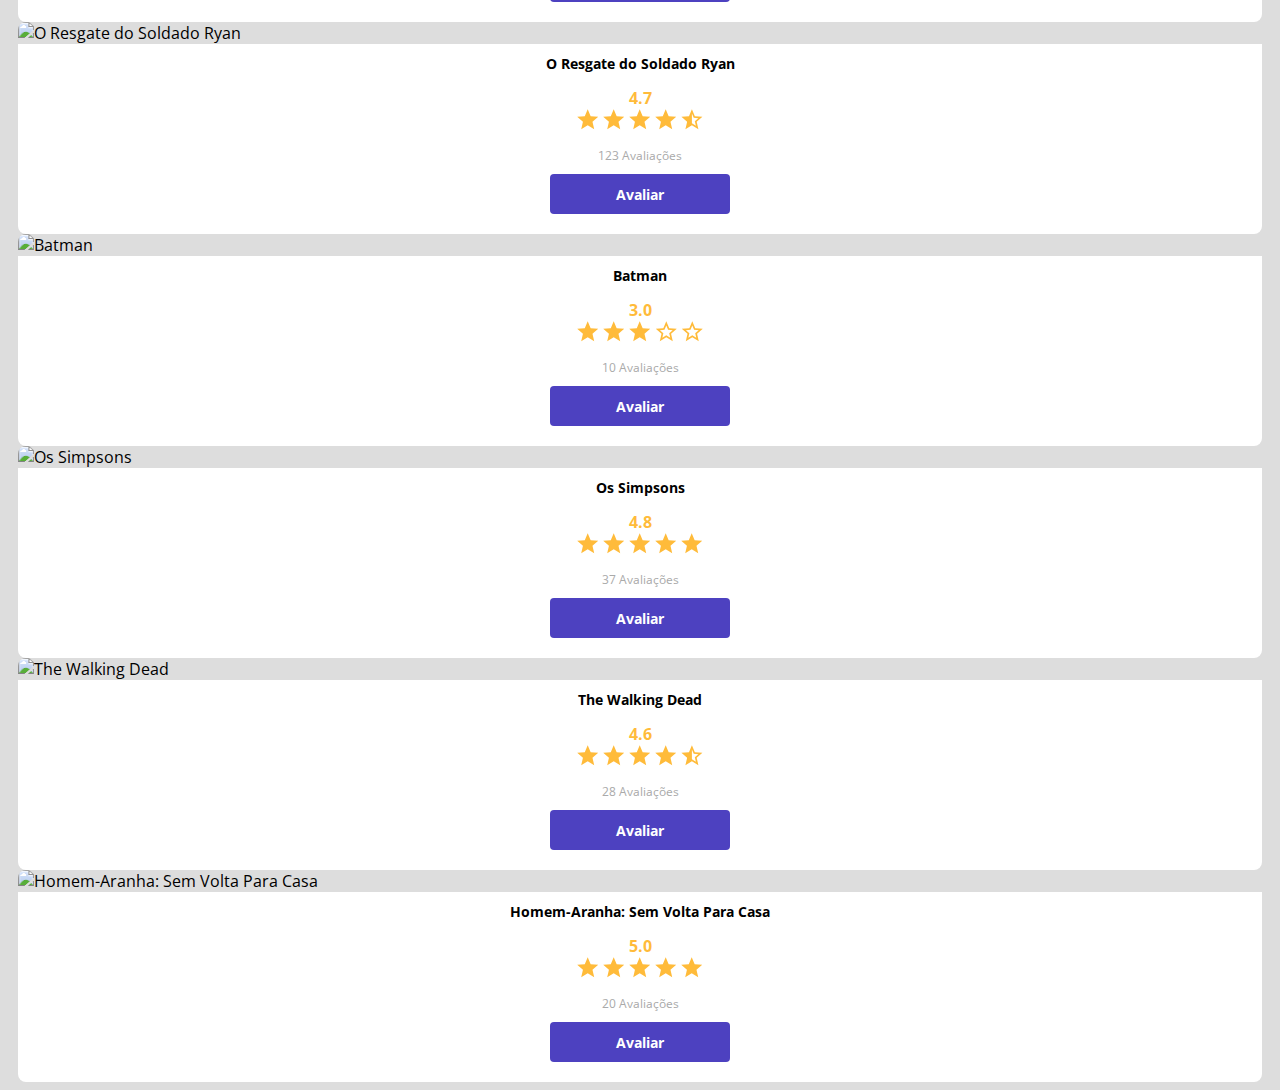
==== commit 4c9cf2b4: "Componente de Paginação" ====
--- a/index.html
+++ b/index.html
@@ -30,6 +30,20 @@
 
         <section id="dsmovie-card-list" class="container">
 
+          <div class="dsmovie-pagination-container">
+
+            <div class="dsmovie-pagination-box">
+              <button disabled>
+                <img src="img/arrow.svg" alt="Voltar">
+              </button>
+              <p>1 de 20</p>
+              <button class="dsmovie-flip-horizontal">
+                <img src="img/arrow.svg" alt="Proximo">
+              </button>
+            </div>
+
+          </div>
+
             <div class="row">
 
                 <div class="col-sm-6 col-lg-4 col-xl-3 mb-3">
@@ -38,7 +52,7 @@
                       <div class="dsmovie-card-description">
                          <h3>The Witcher</h3>
                            <div class="dsmovie-card-description-bottom">
-                            <h4>5.0</h4>
+                            <h4>4.8</h4>
                             <div>
                               <img src="img/star-full.svg" alt="star">
                               <img src="img/star-full.svg" alt="star">
@@ -46,7 +60,7 @@
                               <img src="img/star-full.svg" alt="star">
                               <img src="img/star-full.svg" alt="star">
                             </div>
-                            <p>15 Avaliações</p>
+                            <p>254 Avaliações</p>
                            <a class="dsmovie-btn" href="form.html">Avaliar</a>
                            </div>
                        </div>
@@ -58,7 +72,18 @@
                     <img src="https://www.themoviedb.org/t/p/w533_and_h300_bestv2/k47JEUTQsSMN532HRg6RCzZKBdB.jpg" alt="Vikings">
                       <div class="dsmovie-card-description">
                          <h3>Vikings: Valhalla</h3>
-                         <a class="dsmovie-btn" href="form.html">Avaliar</a>
+                         <div class="dsmovie-card-description-bottom">
+                          <h4>4.0</h4>
+                          <div>
+                            <img src="img/star-full.svg" alt="star">
+                            <img src="img/star-full.svg" alt="star">
+                            <img src="img/star-full.svg" alt="star">
+                            <img src="img/star-full.svg" alt="star">
+                            <img src="img/star-emptiy.svg" alt="star">
+                          </div>
+                          <p>35 Avaliações</p>
+                         <a class="dsmovie-btn" href="form.html">Avaliar</a>
+                         </div>
                        </div>
                     </div>
                 </div>
@@ -68,7 +93,18 @@
                     <img src="https://www.themoviedb.org/t/p/w533_and_h300_bestv2/cTTggc927lEPCMsWUsdugSj6wAY.jpg" alt="Uncharted">
                       <div class="dsmovie-card-description">
                          <h3>Uncharted: Fora do Mapa</h3>
-                         <a class="dsmovie-btn" href="form.html">Avaliar</a>
+                         <div class="dsmovie-card-description-bottom">
+                          <h4>3.7</h4>
+                          <div>
+                            <img src="img/star-full.svg" alt="star">
+                            <img src="img/star-full.svg" alt="star">
+                            <img src="img/star-full.svg" alt="star">
+                            <img src="img/star-half.svg" alt="star">
+                            <img src="img/star-emptiy.svg" alt="star">
+                          </div>
+                          <p>15 Avaliações</p>
+                         <a class="dsmovie-btn" href="form.html">Avaliar</a>
+                         </div>
                        </div>
                     </div>
                 </div>
@@ -78,7 +114,18 @@
                     <img src="https://www.themoviedb.org/t/p/w533_and_h300_bestv2/x93QzAgtHeRGgfK51Jh6URClBG8.jpg" alt="Stranger Things">
                       <div class="dsmovie-card-description">
                          <h3>Stranger Things</h3>
-                         <a class="dsmovie-btn" href="form.html">Avaliar</a>
+                         <div class="dsmovie-card-description-bottom">
+                          <h4>4.9</h4>
+                          <div>
+                            <img src="img/star-full.svg" alt="star">
+                            <img src="img/star-full.svg" alt="star">
+                            <img src="img/star-full.svg" alt="star">
+                            <img src="img/star-full.svg" alt="star">
+                            <img src="img/star-full.svg" alt="star">
+                          </div>
+                          <p>158 Avaliações</p>
+                         <a class="dsmovie-btn" href="form.html">Avaliar</a>
+                         </div>
                        </div>
                     </div>
                 </div>
@@ -88,7 +135,18 @@
                     <img src="https://www.themoviedb.org/t/p/w533_and_h300_bestv2/wiE9doxiLwq3WCGamDIOb2PqBqc.jpg" alt="Peaky Blinders">
                       <div class="dsmovie-card-description">
                          <h3>Peaky Blinders</h3>
-                         <a class="dsmovie-btn" href="form.html">Avaliar</a>
+                         <div class="dsmovie-card-description-bottom">
+                          <h4>4.0</h4>
+                          <div>
+                            <img src="img/star-full.svg" alt="star">
+                            <img src="img/star-full.svg" alt="star">
+                            <img src="img/star-full.svg" alt="star">
+                            <img src="img/star-full.svg" alt="star">
+                            <img src="img/star-emptiy.svg" alt="star">
+                          </div>
+                          <p>89 Avaliações</p>
+                         <a class="dsmovie-btn" href="form.html">Avaliar</a>
+                         </div>
                        </div>
                     </div>
                 </div>
@@ -98,7 +156,18 @@
                     <img src="https://www.themoviedb.org/t/p/w533_and_h300_bestv2/wrhLyiY7ksW0fQCqNpa52qiOAH8.jpg" alt="Reacher">
                       <div class="dsmovie-card-description">
                          <h3>Reacher</h3>
-                         <a class="dsmovie-btn" href="form.html">Avaliar</a>
+                         <div class="dsmovie-card-description-bottom">
+                          <h4>5.0</h4>
+                          <div>
+                            <img src="img/star-full.svg" alt="star">
+                            <img src="img/star-full.svg" alt="star">
+                            <img src="img/star-full.svg" alt="star">
+                            <img src="img/star-full.svg" alt="star">
+                            <img src="img/star-full.svg" alt="star">
+                          </div>
+                          <p>61 Avaliações</p>
+                         <a class="dsmovie-btn" href="form.html">Avaliar</a>
+                         </div>
                        </div>
                     </div>
                 </div>
@@ -108,7 +177,18 @@
                     <img src="https://www.themoviedb.org/t/p/w533_and_h300_bestv2/ctxm191q5o3axFzQsvNPlbKoSYv.jpg" alt="Pacificador">
                       <div class="dsmovie-card-description">
                          <h3>Pacificador</h3>
-                         <a class="dsmovie-btn" href="form.html">Avaliar</a>
+                         <div class="dsmovie-card-description-bottom">
+                          <h4>4.4</h4>
+                          <div>
+                            <img src="img/star-full.svg" alt="star">
+                            <img src="img/star-full.svg" alt="star">
+                            <img src="img/star-full.svg" alt="star">
+                            <img src="img/star-full.svg" alt="star">
+                            <img src="img/star-half.svg" alt="star">
+                          </div>
+                          <p>42 Avaliações</p>
+                         <a class="dsmovie-btn" href="form.html">Avaliar</a>
+                         </div>
                        </div>
                     </div>
                 </div>
@@ -118,7 +198,18 @@
                     <img src="https://www.themoviedb.org/t/p/w533_and_h300_bestv2/hjQp148VjWF4KjzhsD90OCMr11h.jpg" alt="O Resgate do Soldado Ryan">
                       <div class="dsmovie-card-description">
                          <h3>O Resgate do Soldado Ryan</h3>
-                         <a class="dsmovie-btn" href="form.html">Avaliar</a>
+                         <div class="dsmovie-card-description-bottom">
+                          <h4>4.7</h4>
+                          <div>
+                            <img src="img/star-full.svg" alt="star">
+                            <img src="img/star-full.svg" alt="star">
+                            <img src="img/star-full.svg" alt="star">
+                            <img src="img/star-full.svg" alt="star">
+                            <img src="img/star-half.svg" alt="star">
+                          </div>
+                          <p>123 Avaliações</p>
+                         <a class="dsmovie-btn" href="form.html">Avaliar</a>
+                         </div>
                        </div>
                     </div>
                 </div>
@@ -128,7 +219,18 @@
                     <img src="https://www.themoviedb.org/t/p/w533_and_h300_bestv2/5P8SmMzSNYikXpxil6BYzJ16611.jpg" alt="Batman">
                       <div class="dsmovie-card-description">
                          <h3>Batman</h3>
-                         <a class="dsmovie-btn" href="form.html">Avaliar</a>
+                         <div class="dsmovie-card-description-bottom">
+                          <h4>3.0</h4>
+                          <div>
+                            <img src="img/star-full.svg" alt="star">
+                            <img src="img/star-full.svg" alt="star">
+                            <img src="img/star-full.svg" alt="star">
+                            <img src="img/star-emptiy.svg" alt="star">
+                            <img src="img/star-emptiy.svg" alt="star">
+                          </div>
+                          <p>10 Avaliações</p>
+                         <a class="dsmovie-btn" href="form.html">Avaliar</a>
+                         </div>
                        </div>
                     </div>
                 </div>
@@ -138,7 +240,18 @@
                     <img src="https://www.themoviedb.org/t/p/w533_and_h300_bestv2/hpU2cHC9tk90hswCFEpf5AtbqoL.jpg" alt="Os Simpsons">
                       <div class="dsmovie-card-description">
                          <h3>Os Simpsons</h3>
-                         <a class="dsmovie-btn" href="form.html">Avaliar</a>
+                         <div class="dsmovie-card-description-bottom">
+                          <h4>4.8</h4>
+                          <div>
+                            <img src="img/star-full.svg" alt="star">
+                            <img src="img/star-full.svg" alt="star">
+                            <img src="img/star-full.svg" alt="star">
+                            <img src="img/star-full.svg" alt="star">
+                            <img src="img/star-full.svg" alt="star">
+                          </div>
+                          <p>37 Avaliações</p>
+                         <a class="dsmovie-btn" href="form.html">Avaliar</a>
+                         </div>
                        </div>
                     </div>
                 </div>
@@ -148,7 +261,18 @@
                     <img src="https://www.themoviedb.org/t/p/w533_and_h300_bestv2/uro2Khv7JxlzXtLb8tCIbRhkb9E.jpg" alt="The Walking Dead">
                       <div class="dsmovie-card-description">
                          <h3>The Walking Dead</h3>
-                         <a class="dsmovie-btn" href="form.html">Avaliar</a>
+                         <div class="dsmovie-card-description-bottom">
+                          <h4>4.6</h4>
+                          <div>
+                            <img src="img/star-full.svg" alt="star">
+                            <img src="img/star-full.svg" alt="star">
+                            <img src="img/star-full.svg" alt="star">
+                            <img src="img/star-full.svg" alt="star">
+                            <img src="img/star-half.svg" alt="star">
+                          </div>
+                          <p>28 Avaliações</p>
+                         <a class="dsmovie-btn" href="form.html">Avaliar</a>
+                         </div>
                        </div>
                     </div>
                 </div>
@@ -158,7 +282,18 @@
                     <img src="https://www.themoviedb.org/t/p/w533_and_h300_bestv2/iQFcwSGbZXMkeyKrxbPnwnRo5fl.jpg" alt="Homem-Aranha: Sem Volta Para Casa">
                       <div class="dsmovie-card-description">
                          <h3>Homem-Aranha: Sem Volta Para Casa</h3>
-                         <a class="dsmovie-btn" href="form.html">Avaliar</a>
+                         <div class="dsmovie-card-description-bottom">
+                          <h4>5.0</h4>
+                          <div>
+                            <img src="img/star-full.svg" alt="star">
+                            <img src="img/star-full.svg" alt="star">
+                            <img src="img/star-full.svg" alt="star">
+                            <img src="img/star-full.svg" alt="star">
+                            <img src="img/star-full.svg" alt="star">
+                          </div>
+                          <p>20 Avaliações</p>
+                         <a class="dsmovie-btn" href="form.html">Avaliar</a>
+                         </div>
                        </div>
                     </div>
                 </div>
--- a/css/styles.css
+++ b/css/styles.css
@@ -61,7 +61,7 @@
 }
 
 #dsmovie-card-list {
-    padding: 40px 0;
+    padding: 0px 10px;
 }
 
 .dsmovie-card {
@@ -80,14 +80,14 @@
     align-items: center;
     background-color: var(--white);
     border-radius: 0 0 8px 8px;
-    height: 220px;
+    height: 190px;
     justify-content: space-between;
 }
 
 .dsmovie-card-description h3 {
     font-size: 14px;
     font-weight: 700;
-    margin-bottom: 25px;
+    margin-bottom: 10px;
     text-align: center;
 }
 
@@ -168,4 +168,50 @@
     flex-direction: column;
     align-items: center;
     justify-content: space-between;
+}
+
+.dsmovie-pagination-container {
+    padding: 15px 0;
+    display: flex;
+    justify-content: center;
+}
+
+.dsmovie-pagination-box {
+    width: 180px;
+    display: flex;
+    justify-content: space-between;
+}
+
+.dsmovie-pagination-box p {
+    margin: 0;
+    font-size: 12;
+    font-weight: 400;
+    color: var(--color-primary);
+}
+
+.dsmovie-pagination-box button {
+    width: 40px;
+    height: 40px;
+    border: 1px solid var(--color-primary);
+    border-radius: 4px;
+    background-color: var(--white);
+    display: flex;
+    justify-content: center;
+    align-items: center;
+}
+
+.dsmovie-pagination-box button img {
+    filter: brightness(0) saturate(100%) invert(18%) sepia(72%) saturate(2815%) hue-rotate(239deg) brightness(104%) contrast(87%);
+}
+
+.dsmovie-pagination-box button:disabled {
+    border: 1px solid var(--text-light-gray);
+}
+
+.dsmovie-pagination-box button:disabled img {
+    filter: unset;
+}
+
+.dsmovie-flip-horizontal {
+    transform: rotate(180deg);
 }